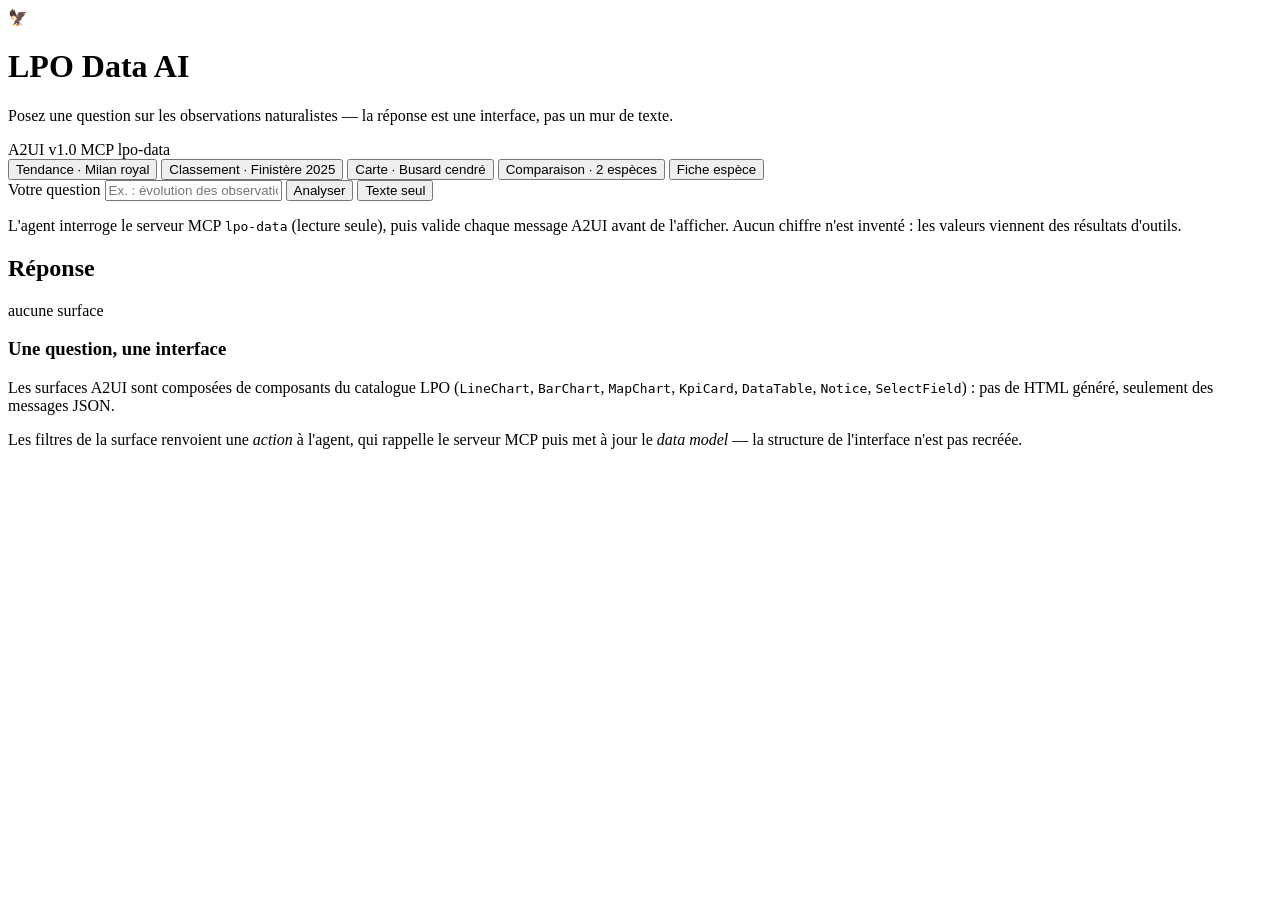
==== web/static/index.html @ 228b6530 "feat: chaîne MCP + A2UI pour l'analyse conversationnelle des observations - lpo_data_mcp: serveur MC" ====
<!doctype html>
<html lang="fr">
  <head>
    <meta charset="utf-8" />
    <meta name="viewport" content="width=device-width, initial-scale=1" />
    <title>LPO Data AI — réponses graphiques A2UI</title>
    <link rel="stylesheet" href="/static/styles.css" />
  </head>
  <body>
    <header class="topbar">
      <div class="brand">
        <span class="logo" aria-hidden="true">🦅</span>
        <div>
          <h1>LPO Data AI</h1>
          <p>Posez une question sur les observations naturalistes — la réponse est une interface, pas un mur de texte.</p>
        </div>
      </div>
      <div class="badges">
        <span class="badge" id="protocol-badge">A2UI v1.0</span>
        <span class="badge" id="mcp-badge">MCP lpo-data</span>
        <span class="badge badge-demo" id="demo-badge" hidden>Démo</span>
      </div>
    </header>

    <main class="layout">
      <section class="chat" aria-label="Conversation">
        <div class="chat-scroll" id="chat-log"></div>

        <div class="examples" id="examples" aria-label="Questions d'exemple">
          <button type="button" data-question="Évolution des observations de Milan royal sur les 10 dernières années ?">Tendance · Milan royal</button>
          <button type="button" data-question="Top 10 des espèces observées dans le Finistère en 2025 ?">Classement · Finistère 2025</button>
          <button type="button" data-question="Carte des observations de Busard cendré ce printemps ?">Carte · Busard cendré</button>
          <button type="button" data-question="Compare Milan royal et Busard cendré par mois.">Comparaison · 2 espèces</button>
          <button type="button" data-question="Fiche espèce du Héron cendré">Fiche espèce</button>
        </div>

        <form class="composer" id="composer">
          <label class="sr-only" for="question">Votre question</label>
          <input
            id="question"
            name="question"
            type="text"
            autocomplete="off"
            maxlength="500"
            placeholder="Ex. : évolution des observations de Milan royal dans le Finistère depuis 2016 ?"
            required
          />
          <button type="submit" id="send">Analyser</button>
          <button type="button" class="ghost" id="text-only" aria-pressed="false" title="Afficher uniquement le résumé texte (repli sans renderer A2UI)">
            Texte seul
          </button>
        </form>
        <p class="hint">
          L'agent interroge le serveur MCP <code>lpo-data</code> (lecture seule), puis valide chaque
          message A2UI avant de l'afficher. Aucun chiffre n'est inventé : les valeurs viennent des
          résultats d'outils.
        </p>
      </section>

      <section class="surface-panel" aria-label="Réponse graphique A2UI">
        <div class="surface-head">
          <h2>Réponse</h2>
          <span class="surface-meta" id="surface-meta">aucune surface</span>
        </div>
        <div class="surface-scroll">
          <div id="surface-host" class="surface-host">
            <div class="welcome">
              <h3>Une question, une interface</h3>
              <p>
                Les surfaces A2UI sont composées de composants du catalogue LPO
                (<code>LineChart</code>, <code>BarChart</code>, <code>MapChart</code>,
                <code>KpiCard</code>, <code>DataTable</code>, <code>Notice</code>,
                <code>SelectField</code>) : pas de HTML généré, seulement des messages JSON.
              </p>
              <p>
                Les filtres de la surface renvoient une <em>action</em> à l'agent, qui
                rappelle le serveur MCP puis met à jour le <em>data model</em> — la structure
                de l'interface n'est pas recréée.
              </p>
            </div>
          </div>
        </div>
      </section>
    </main>

    <template id="trace-template">
      <details class="trace">
        <summary></summary>
        <ol class="trace-list"></ol>
      </details>
    </template>

    <script type="module" src="/static/app.js"></script>
  </body>
</html>
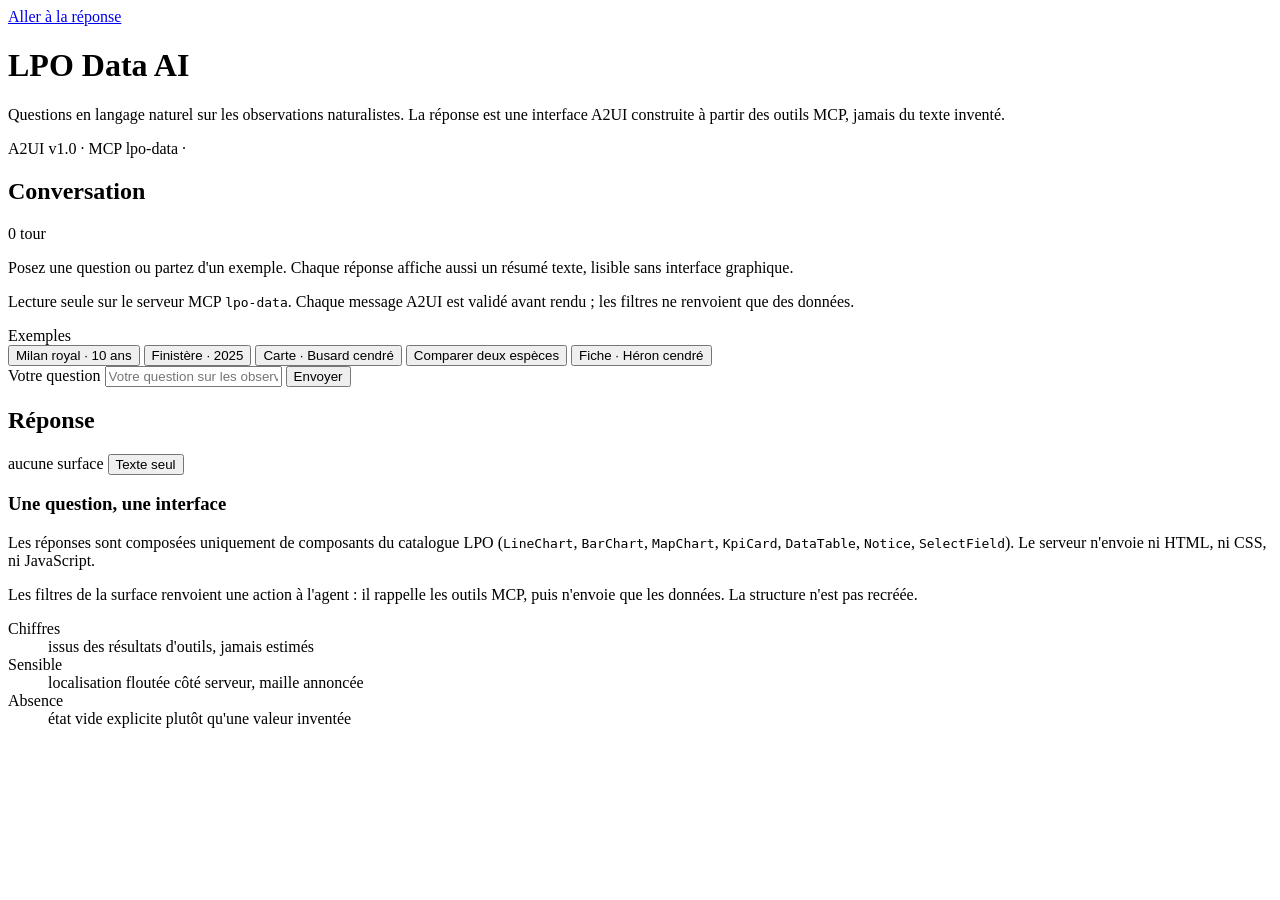
==== commit 43ade0f8: "feat(web): refonte de l'interface — un accent, des contrastes mesurés L'ancienne feuille de style em" ====
--- a/web/static/index.html
+++ b/web/static/index.html
@@ -3,35 +3,100 @@
   <head>
     <meta charset="utf-8" />
     <meta name="viewport" content="width=device-width, initial-scale=1" />
-    <title>LPO Data AI — réponses graphiques A2UI</title>
+    <meta name="color-scheme" content="light" />
+    <meta
+      name="description"
+      content="Assistant conversationnel sur les observations naturalistes LPO : réponses graphiques rendues par un renderer A2UI, données exposées par un serveur MCP en lecture seule."
+    />
+    <title>LPO Data AI — observations naturalistes, réponses graphiques</title>
     <link rel="stylesheet" href="/static/styles.css" />
   </head>
   <body>
+    <a class="skip-link" href="#reponse">Aller à la réponse</a>
+
     <header class="topbar">
       <div class="brand">
-        <span class="logo" aria-hidden="true">🦅</span>
-        <div>
-          <h1>LPO Data AI</h1>
-          <p>Posez une question sur les observations naturalistes — la réponse est une interface, pas un mur de texte.</p>
-        </div>
+        <h1>LPO Data AI</h1>
+        <p class="tagline">
+          Questions en langage naturel sur les observations naturalistes. La réponse est une
+          interface A2UI construite à partir des outils MCP, jamais du texte inventé.
+        </p>
       </div>
-      <div class="badges">
-        <span class="badge" id="protocol-badge">A2UI v1.0</span>
-        <span class="badge" id="mcp-badge">MCP lpo-data</span>
-        <span class="badge badge-demo" id="demo-badge" hidden>Démo</span>
-      </div>
+      <p class="status" aria-label="État du service">
+        <span id="protocol-badge">A2UI v1.0</span>
+        <span class="sep" aria-hidden="true">·</span>
+        <span id="mcp-badge">MCP lpo-data</span>
+        <span class="sep" aria-hidden="true">·</span>
+        <span class="badge" id="demo-badge" hidden>Démo</span>
+        <span class="badge" id="token-badge" hidden>Accès protégé</span>
+      </p>
     </header>
 
     <main class="layout">
-      <section class="chat" aria-label="Conversation">
-        <div class="chat-scroll" id="chat-log"></div>
+      <section class="chat" aria-labelledby="chat-title">
+        <div class="chat-head">
+          <h2 id="chat-title">Conversation</h2>
+          <span class="count" id="chat-count">0 tour</span>
+        </div>
 
-        <div class="examples" id="examples" aria-label="Questions d'exemple">
-          <button type="button" data-question="Évolution des observations de Milan royal sur les 10 dernières années ?">Tendance · Milan royal</button>
-          <button type="button" data-question="Top 10 des espèces observées dans le Finistère en 2025 ?">Classement · Finistère 2025</button>
-          <button type="button" data-question="Carte des observations de Busard cendré ce printemps ?">Carte · Busard cendré</button>
-          <button type="button" data-question="Compare Milan royal et Busard cendré par mois.">Comparaison · 2 espèces</button>
-          <button type="button" data-question="Fiche espèce du Héron cendré">Fiche espèce</button>
+        <div
+          class="chat-scroll"
+          id="chat-log"
+          role="log"
+          aria-live="polite"
+          aria-relevant="additions"
+          aria-labelledby="chat-title"
+        >
+          <p class="chat-empty" id="chat-empty">
+            Posez une question ou partez d'un exemple. Chaque réponse affiche aussi un résumé
+            texte, lisible sans interface graphique.
+          </p>
+        </div>
+
+        <p class="hint">
+          Lecture seule sur le serveur MCP <code>lpo-data</code>. Chaque message A2UI est validé
+          avant rendu ; les filtres ne renvoient que des données.
+        </p>
+
+        <div class="examples" id="examples" aria-labelledby="examples-label">
+          <span class="examples-label" id="examples-label">Exemples</span>
+          <div class="examples-list">
+            <button
+              type="button"
+              data-question="Évolution des observations de Milan royal sur les 10 dernières années ?"
+              title="Évolution des observations de Milan royal sur les 10 dernières années"
+            >
+              Milan royal · 10 ans
+            </button>
+            <button
+              type="button"
+              data-question="Top 10 des espèces observées dans le Finistère en 2025 ?"
+              title="Top 10 des espèces observées dans le Finistère en 2025"
+            >
+              Finistère · 2025
+            </button>
+            <button
+              type="button"
+              data-question="Carte des observations de Busard cendré ce printemps ?"
+              title="Carte des observations de Busard cendré ce printemps"
+            >
+              Carte · Busard cendré
+            </button>
+            <button
+              type="button"
+              data-question="Compare Milan royal et Busard cendré par mois."
+              title="Comparer Milan royal et Busard cendré par mois"
+            >
+              Comparer deux espèces
+            </button>
+            <button
+              type="button"
+              data-question="Fiche espèce du Héron cendré"
+              title="Fiche espèce du Héron cendré"
+            >
+              Fiche · Héron cendré
+            </button>
+          </div>
         </div>
 
         <form class="composer" id="composer">
@@ -42,41 +107,52 @@
             type="text"
             autocomplete="off"
             maxlength="500"
-            placeholder="Ex. : évolution des observations de Milan royal dans le Finistère depuis 2016 ?"
+            placeholder="Votre question sur les observations…"
             required
           />
-          <button type="submit" id="send">Analyser</button>
-          <button type="button" class="ghost" id="text-only" aria-pressed="false" title="Afficher uniquement le résumé texte (repli sans renderer A2UI)">
-            Texte seul
-          </button>
+          <button type="submit" id="send">Envoyer</button>
         </form>
-        <p class="hint">
-          L'agent interroge le serveur MCP <code>lpo-data</code> (lecture seule), puis valide chaque
-          message A2UI avant de l'afficher. Aucun chiffre n'est inventé : les valeurs viennent des
-          résultats d'outils.
-        </p>
       </section>
 
-      <section class="surface-panel" aria-label="Réponse graphique A2UI">
+      <section class="surface-panel" id="reponse" aria-labelledby="surface-title">
         <div class="surface-head">
-          <h2>Réponse</h2>
-          <span class="surface-meta" id="surface-meta">aucune surface</span>
+          <h2 id="surface-title">Réponse</h2>
+          <div class="surface-tools">
+            <span class="surface-meta" id="surface-meta">aucune surface</span>
+            <button
+              type="button"
+              class="toggle"
+              id="text-only"
+              aria-pressed="false"
+              title="Afficher uniquement le résumé texte, comme un client sans renderer A2UI"
+            >
+              Texte seul
+            </button>
+          </div>
         </div>
+        <div class="progress" id="progress" role="progressbar" aria-label="Interrogation du serveur de données" hidden></div>
         <div class="surface-scroll">
           <div id="surface-host" class="surface-host">
-            <div class="welcome">
+            <div class="welcome" id="surface-welcome">
               <h3>Une question, une interface</h3>
               <p>
-                Les surfaces A2UI sont composées de composants du catalogue LPO
+                Les réponses sont composées uniquement de composants du catalogue LPO
                 (<code>LineChart</code>, <code>BarChart</code>, <code>MapChart</code>,
                 <code>KpiCard</code>, <code>DataTable</code>, <code>Notice</code>,
-                <code>SelectField</code>) : pas de HTML généré, seulement des messages JSON.
+                <code>SelectField</code>). Le serveur n'envoie ni HTML, ni CSS, ni JavaScript.
               </p>
               <p>
-                Les filtres de la surface renvoient une <em>action</em> à l'agent, qui
-                rappelle le serveur MCP puis met à jour le <em>data model</em> — la structure
-                de l'interface n'est pas recréée.
+                Les filtres de la surface renvoient une action à l'agent : il rappelle les outils
+                MCP, puis n'envoie que les données. La structure n'est pas recréée.
               </p>
+              <dl>
+                <dt>Chiffres</dt>
+                <dd>issus des résultats d'outils, jamais estimés</dd>
+                <dt>Sensible</dt>
+                <dd>localisation floutée côté serveur, maille annoncée</dd>
+                <dt>Absence</dt>
+                <dd>état vide explicite plutôt qu'une valeur inventée</dd>
+              </dl>
             </div>
           </div>
         </div>
@@ -90,6 +166,13 @@
       </details>
     </template>
 
+    <noscript>
+      <p class="hint">
+        Cette interface nécessite JavaScript pour le renderer A2UI. L'API reste utilisable en
+        direct : <code>POST /api/ask</code> renvoie le résumé texte et les messages A2UI.
+      </p>
+    </noscript>
+
     <script type="module" src="/static/app.js"></script>
   </body>
 </html>
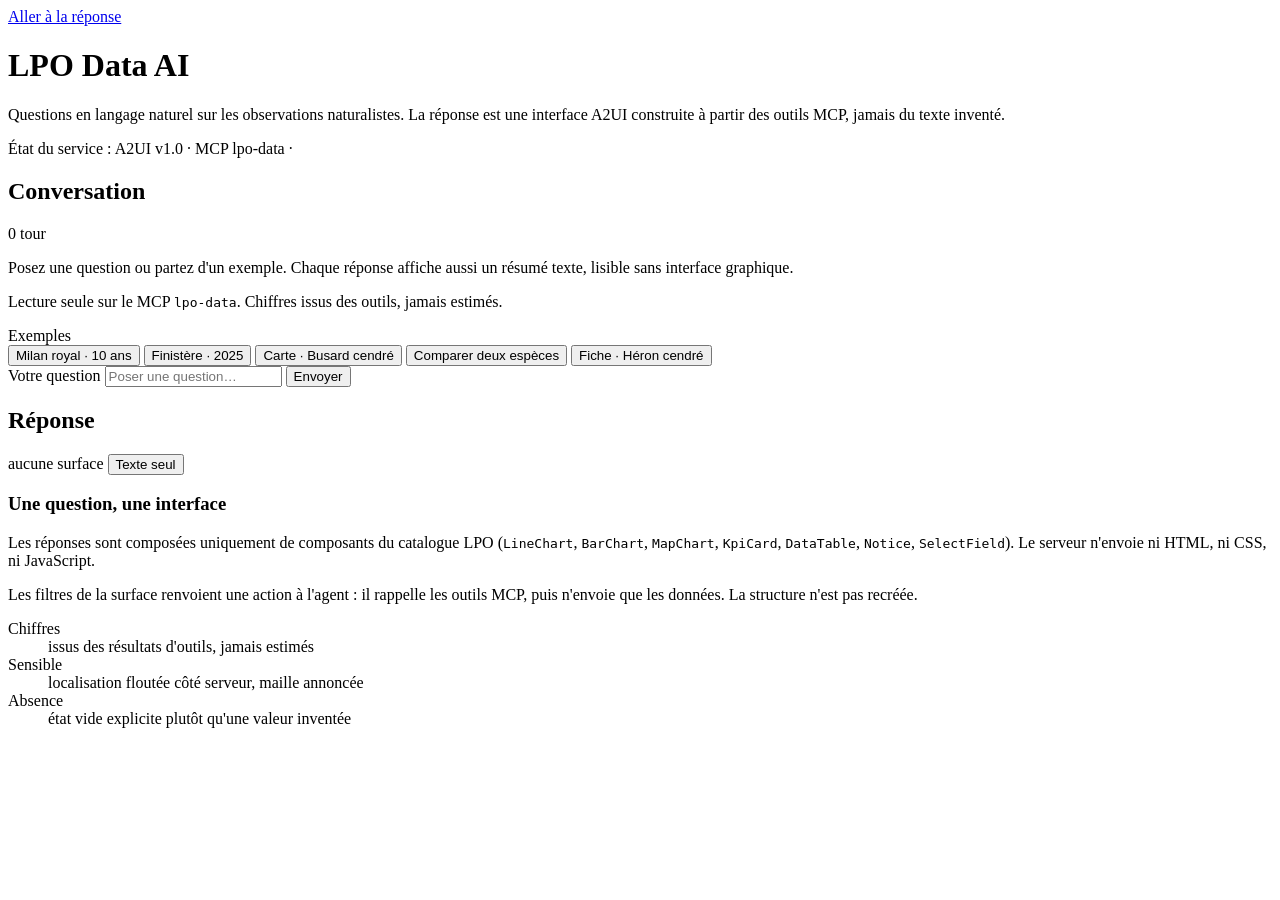
==== commit b235517b: "fix(web): borne la coquille à la fenêtre et dessine les graphiques à la largeur mesurée Trois défaut" ====
--- a/web/static/index.html
+++ b/web/static/index.html
@@ -22,7 +22,8 @@
           interface A2UI construite à partir des outils MCP, jamais du texte inventé.
         </p>
       </div>
-      <p class="status" aria-label="État du service">
+      <p class="status">
+        <span class="sr-only">État du service :</span>
         <span id="protocol-badge">A2UI v1.0</span>
         <span class="sep" aria-hidden="true">·</span>
         <span id="mcp-badge">MCP lpo-data</span>
@@ -54,8 +55,8 @@
         </div>
 
         <p class="hint">
-          Lecture seule sur le serveur MCP <code>lpo-data</code>. Chaque message A2UI est validé
-          avant rendu ; les filtres ne renvoient que des données.
+          Lecture seule sur le MCP <code>lpo-data</code>. Chiffres issus des outils, jamais
+          estimés.
         </p>
 
         <div class="examples" id="examples" aria-labelledby="examples-label">
@@ -107,7 +108,7 @@
             type="text"
             autocomplete="off"
             maxlength="500"
-            placeholder="Votre question sur les observations…"
+            placeholder="Poser une question…"
             required
           />
           <button type="submit" id="send">Envoyer</button>
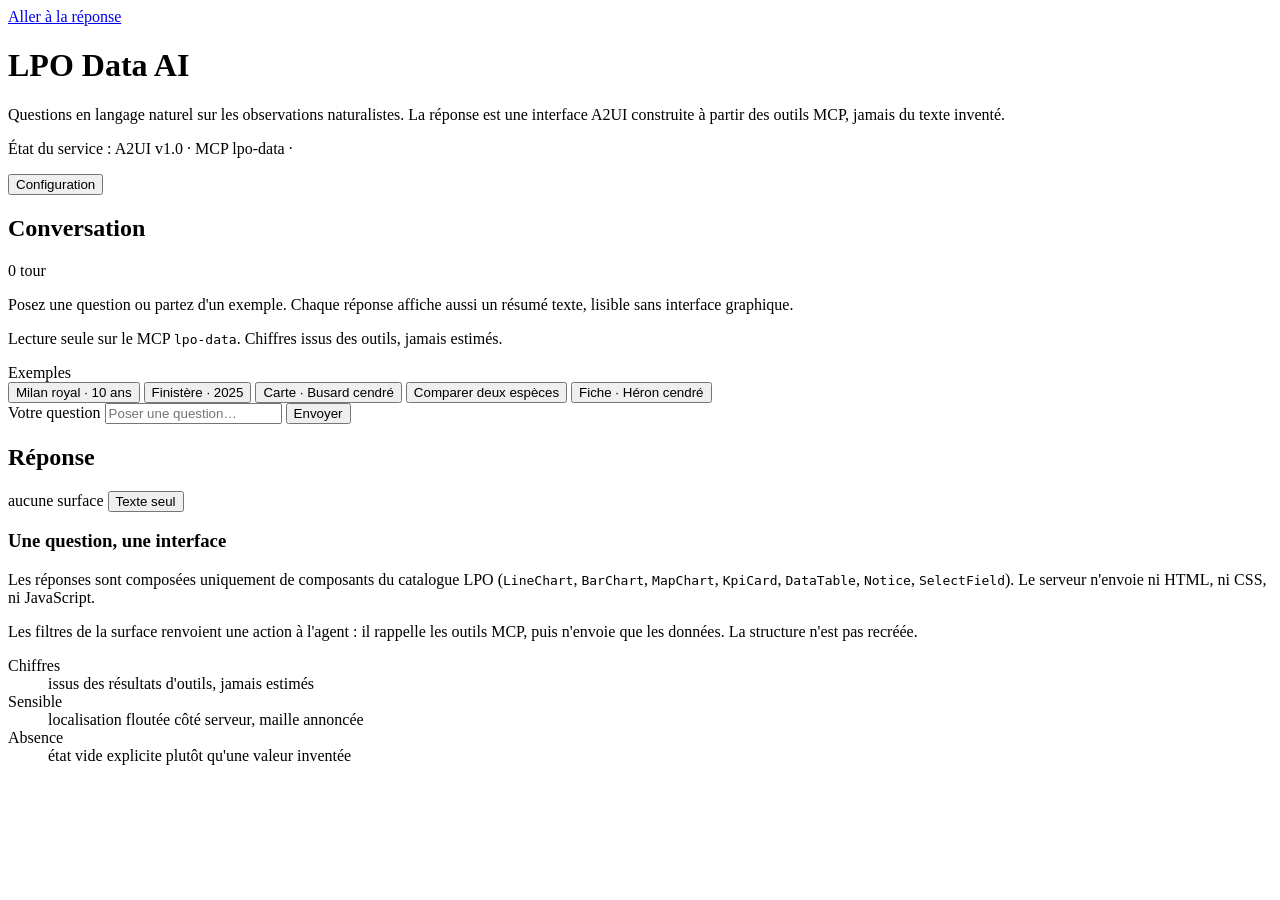
==== commit 1714a22a: "Configuration dans l'interface : fournisseur de modèle et serveur MCP L'interface ne permettait de c" ====
--- a/web/static/index.html
+++ b/web/static/index.html
@@ -22,16 +22,159 @@
           interface A2UI construite à partir des outils MCP, jamais du texte inventé.
         </p>
       </div>
-      <p class="status">
-        <span class="sr-only">État du service :</span>
-        <span id="protocol-badge">A2UI v1.0</span>
-        <span class="sep" aria-hidden="true">·</span>
-        <span id="mcp-badge">MCP lpo-data</span>
-        <span class="sep" aria-hidden="true">·</span>
-        <span class="badge" id="demo-badge" hidden>Démo</span>
-        <span class="badge" id="token-badge" hidden>Accès protégé</span>
-      </p>
+      <div class="topbar-actions">
+        <p class="status">
+          <span class="sr-only">État du service :</span>
+          <span id="protocol-badge">A2UI v1.0</span>
+          <span class="sep" aria-hidden="true">·</span>
+          <span id="mcp-badge">MCP lpo-data</span>
+          <span class="sep" aria-hidden="true">·</span>
+          <span class="badge" id="llm-badge" hidden>Intention · heuristique</span>
+          <!-- Le statut de démonstration est le plus conséquent de l'écran : une
+               teinte d'alerte le distingue des autres pastilles d'état. -->
+          <span class="badge badge-demo" id="demo-badge" hidden>Démo</span>
+          <span class="badge" id="token-badge" hidden>Accès protégé</span>
+        </p>
+        <button
+          type="button"
+          class="settings-open"
+          id="settings-open"
+          aria-expanded="false"
+          aria-controls="settings-panel"
+        >
+          Configuration
+        </button>
+      </div>
     </header>
+
+    <!-- Configuration à chaud : fournisseur de modèle et cible MCP. Le panneau
+         ne contient aucun chiffre issu des données ; les valeurs affichées sont
+         celles du serveur (`GET /api/settings`). -->
+    <div class="settings-overlay" id="settings-overlay" hidden>
+      <section
+        class="settings-panel"
+        id="settings-panel"
+        role="dialog"
+        aria-modal="true"
+        aria-labelledby="settings-title"
+      >
+        <div class="settings-head">
+          <h2 id="settings-title">Configuration</h2>
+          <button type="button" class="settings-close" id="settings-close">Fermer</button>
+        </div>
+        <p class="settings-lead">
+          Réglages appliqués au serveur web en cours d'exécution. Les valeurs par défaut
+          viennent des variables d'environnement ; <code>.env</code> reste la référence pour un
+          déploiement.
+        </p>
+        <p class="settings-status" id="settings-status" role="status" aria-live="polite"></p>
+        <dl class="settings-summary" id="settings-summary">
+          <dt>Serveur MCP</dt>
+          <dd id="settings-summary-mcp">chargement…</dd>
+          <dt>Jeu de données</dt>
+          <dd id="settings-summary-dataset">chargement…</dd>
+          <dt>Intention</dt>
+          <dd id="settings-summary-llm">chargement…</dd>
+        </dl>
+
+        <form class="settings-form" id="settings-form">
+          <fieldset class="settings-group">
+            <legend>Modèle (extraction d'intention)</legend>
+            <p class="settings-note">
+              Le modèle ne voit jamais les données : il choisit seulement le type de vue et les
+              filtres. Les chiffres viennent des outils MCP.
+            </p>
+            <label class="settings-label" for="settings-llm-mode">Mode</label>
+            <select id="settings-llm-mode" name="llm-mode">
+              <option value="auto">Automatique — LLM si une clé est disponible</option>
+              <option value="on">Toujours — LLM, repli heuristique en cas d'échec</option>
+              <option value="off">Jamais — heuristique déterministe</option>
+            </select>
+
+            <label class="settings-label" for="settings-provider">Fournisseur</label>
+            <select id="settings-provider" name="provider"></select>
+
+            <label class="settings-label" for="settings-model">Modèle</label>
+            <input
+              id="settings-model"
+              name="model"
+              type="text"
+              autocomplete="off"
+              spellcheck="false"
+              maxlength="80"
+              placeholder="identifiant du modèle, ex. claude-sonnet-4-5"
+            />
+
+            <label class="settings-label" for="settings-api-key">Clé API</label>
+            <input
+              id="settings-api-key"
+              name="api-key"
+              type="password"
+              autocomplete="new-password"
+              maxlength="300"
+              placeholder="Laisser vide pour conserver la clé actuelle"
+            />
+            <p class="settings-key" id="settings-key-hint"></p>
+          </fieldset>
+
+          <fieldset class="settings-group">
+            <legend>Serveur MCP</legend>
+            <p class="settings-note">
+              Le transport HTTP vise un serveur déjà lancé ; le transport local exécute une
+              commande sur la machine du serveur web.
+            </p>
+            <label class="settings-label" for="settings-mcp-transport">Transport</label>
+            <select id="settings-mcp-transport" name="transport">
+              <option value="stdio">Commande locale (stdio)</option>
+              <option value="http">HTTP (streamable-http)</option>
+            </select>
+
+            <div id="settings-http-fields">
+              <label class="settings-label" for="settings-mcp-url">URL du serveur</label>
+              <input
+                id="settings-mcp-url"
+                name="mcp-url"
+                type="url"
+                inputmode="url"
+                autocomplete="off"
+                spellcheck="false"
+                maxlength="500"
+                placeholder="http://127.0.0.1:8765/mcp"
+              />
+            </div>
+
+            <div id="settings-stdio-fields">
+              <label class="settings-label" for="settings-mcp-command">Commande</label>
+              <input
+                id="settings-mcp-command"
+                name="mcp-command"
+                type="text"
+                autocomplete="off"
+                spellcheck="false"
+                maxlength="300"
+              />
+              <label class="settings-label" for="settings-mcp-args">Arguments (un par ligne)</label>
+              <textarea id="settings-mcp-args" name="mcp-args" rows="2" spellcheck="false"></textarea>
+            </div>
+          </fieldset>
+
+          <div class="settings-actions">
+            <button type="submit" class="settings-save" id="settings-save">Enregistrer</button>
+            <button type="button" class="settings-test" id="settings-test">
+              Tester la connexion
+            </button>
+            <button type="button" class="settings-reset" id="settings-reset">
+              Revenir aux valeurs .env
+            </button>
+          </div>
+          <p class="settings-note">
+            Sécurité : les clés ne sont jamais renvoyées par le serveur. En production, préférez
+            le transport HTTP et <code>LPO_WEB_SETTINGS=url-only</code> ou <code>off</code>
+            (configuration figée par l'environnement).
+          </p>
+        </form>
+      </section>
+    </div>
 
     <main class="layout">
       <section class="chat" aria-labelledby="chat-title">
@@ -40,10 +183,13 @@
           <span class="count" id="chat-count">0 tour</span>
         </div>
 
+        <!-- `tabindex="0"` : une zone qui défile doit pouvoir être parcourue au
+             clavier, sinon son contenu est inatteignable sans souris. -->
         <div
           class="chat-scroll"
           id="chat-log"
           role="log"
+          tabindex="0"
           aria-live="polite"
           aria-relevant="additions"
           aria-labelledby="chat-title"
@@ -115,7 +261,10 @@
         </form>
       </section>
 
-      <section class="surface-panel" id="reponse" aria-labelledby="surface-title">
+      <!-- Le repère de navigation est la zone défilante elle-même : deux
+           repères imbriqués portant le même nom se doublonnent pour un lecteur
+           d'écran. -->
+      <div class="surface-panel" id="reponse">
         <div class="surface-head">
           <h2 id="surface-title">Réponse</h2>
           <div class="surface-tools">
@@ -132,7 +281,13 @@
           </div>
         </div>
         <div class="progress" id="progress" role="progressbar" aria-label="Interrogation du serveur de données" hidden></div>
-        <div class="surface-scroll">
+        <div
+          class="surface-scroll"
+          id="surface-scroll"
+          role="region"
+          tabindex="0"
+          aria-labelledby="surface-title"
+        >
           <div id="surface-host" class="surface-host">
             <div class="welcome" id="surface-welcome">
               <h3>Une question, une interface</h3>
@@ -157,7 +312,7 @@
             </div>
           </div>
         </div>
-      </section>
+      </div>
     </main>
 
     <template id="trace-template">
